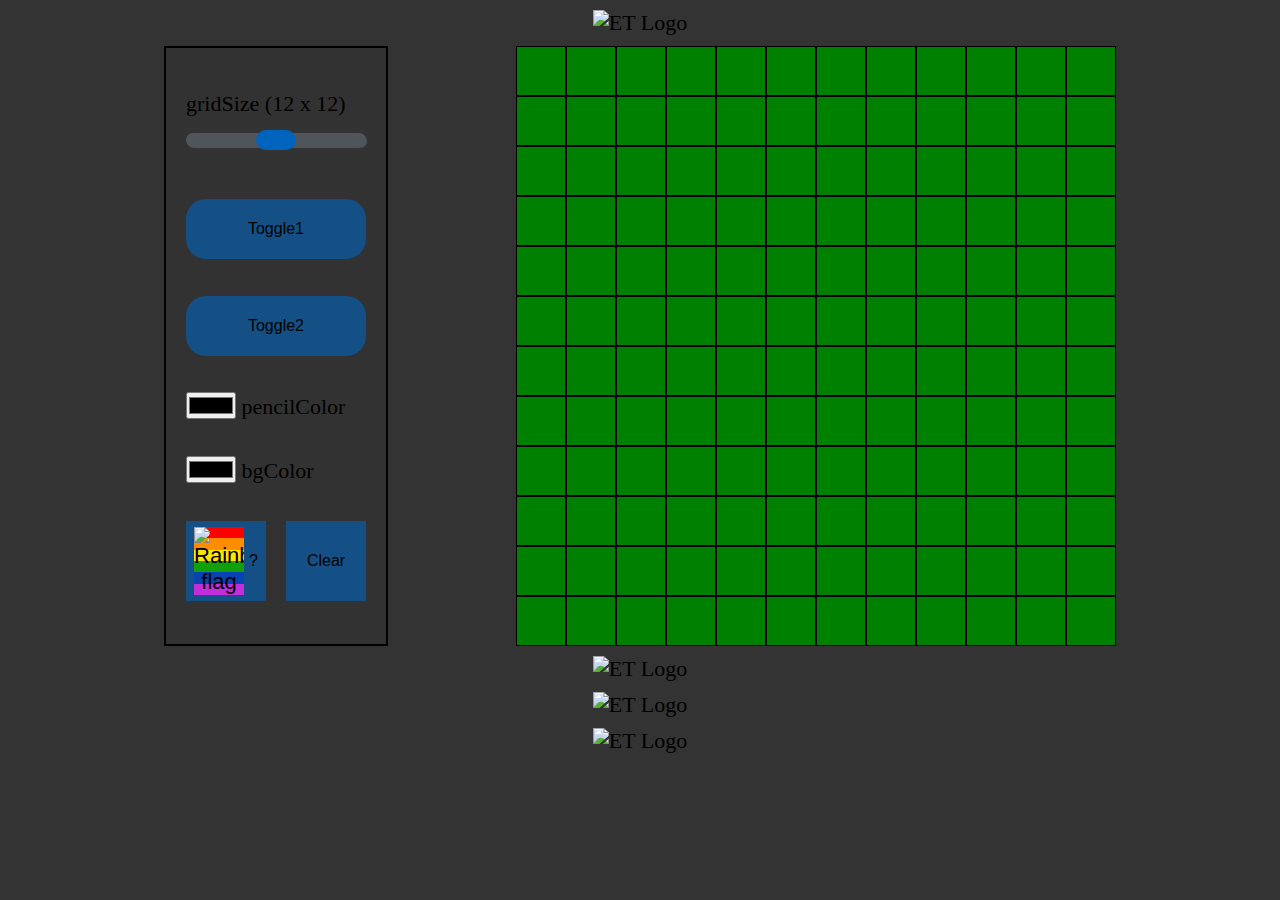
==== index.html @ dad76509 "New changes to the script, began addind button functionalities" ====
<!DOCTYPE html>
<html lang="en">
<head>
    <meta charset="UTF-8">
    <meta http-equiv="X-UA-Compatible" content="IE=edge">
    <meta name="viewport" content="width=device-width, initial-scale=1.0">
    <title>Etch-a-Sketch</title>
    <link rel="stylesheet" href="style.css">
    <script src="script.js" defer></script>
</head>
<body>
    <div class="header">
        <div class="et-logo">
            <img src="/images/et.jpg" onclick="openUrl()" alt="ET Logo">
        </div>
    </div>
    
    <div class="wrapper">
        
        <div class="command-menu">
            
            <div class="grid-size-input">
                <div class="grid-size-display"> gridSize (N x M)</div>
                <input type="range" class="grid-size-range">
            </div>

            <button class="toggle-switch">Toggle1</button>
            <button class="toggle-switch">Toggle2</button>
            
            <div class="pencil-color-input">
                <input type="color" class="pencilColorChanger">
                pencilColor
            </div>
            
            <div class="pencil-color-input">
                <input type="color" class="bgColorChanger">
                bgColor
            </div>
            
            <div class="btn-row">
                <button class="rainbow-btn">
                    <img src="images/lgbt.jpg" class='lgbt' alt="Rainbow flag">  ?
                </button>    
                <button class="reset-btn">Clear</button>    
            </div>


        </div>


        
        <div class="gridContainer"></div>
    </div>


    <div class="header">
        <div class="et-logo">
            <img src="/images/et.jpg" onclick="openUrl()" alt="ET Logo">
        </div>
    </div>

    <div class="header">
        <div class="et-logo">
            <img src="/images/et.jpg" onclick="openUrl()" alt="ET Logo">
        </div>
    </div>

    <div class="header">
        <div class="et-logo">
            <img src="/images/et.jpg" onclick="openUrl()" alt="ET Logo">
        </div>
    </div>


</body>
</html>
---- style.css ----
:root {
    --javascript-blue-dark: rgb(0, 72, 136);
    --javascript-blue: rgba(0,100,190,1);
    --javascript-blue-light: rgba(0,100,190,0.6);
    --python-yellow: rgba(255,210,65,1);
    --python-blue: rgba(52,112,163);
    --dark-grey: rgba(51,51,51,1);
    --light-grey: rgba(51,51,51,0.2);
    --transition-time: 0.4s;
    --transition-scale: 1.2;
}    
* {
    font-size: 22px;
    padding:0;
    margin:0;
}    

body {
    display: flex;
    justify-content: center;
    align-items: center;
    flex-direction: column;
    background-color: var(--dark-grey);
    
}    



.header{
    padding-top:10px;
}    

.et-logo img {
    width: 60px;
    position: static;
    transition: all var(--transition-time) ease;
}    

.et-logo img:hover {
    transform: scale(var(--transition-scale));
}    

.wrapper {
    display: flex;
    flex-direction: row;
    width:100%;
    height: auto;
    margin-top: 10px;
    justify-content: center;
    gap: 10%;
}    


.gridContainer {
    display:grid;
    background-color: white;
    width: 600px;
    height: 600px;
}

.gridItem {
    background-color: #008000;
    border: 1px solid black;
}
.command-menu {
    display: inherit;
    flex-direction: column;
    padding: 25px 20px;
    justify-content: space-around;
    border: 2px solid black;
    background-color: var(--light-grey)
}    

.btn-row {
    display: flex;
    flex-direction: row;
    justify-content: space-around;
    width: 100%;
    gap: 20px;
}    

button {
    background-color: var(--javascript-blue-light);
    display:flex;
    flex-direction: row;
    justify-content: center;
    align-items: center;
    border: none;
    color: rgb(0, 0, 0);
    width: 80px;
    height: 80px;
    padding: 15px;
    text-align: center;
    font-size: 16px;
}    

.toggle-switch {
    width:100%;
    height:60px;
    border-radius: 20px;
    background-color: var(--javascript-blue-light);
}    


button:hover {
    background-color: var(--javascript-blue);
}    
button:active {
    background-color:var(--javascript-blue-dark);
}    

.lgbt {
    width:50px;
    margin-right: 5px;
    background: linear-gradient(180deg, #FE0000 16.66%,
            #FD8C00 16.66%, 33.32%,
            #FFE500 33.32%, 49.98%,
            #119F0B 49.98%, 66.64%,
            #0644B3 66.64%, 83.3%,
            #C22EDC 83.3%);
}            

input[type=range] {
    appearance: none;
    -webkit-appearance: none;
    background: var(--dark-grey)
}    

input[type=range] {
    height: 26px;
    margin: 10px 0;
    width: 100%;
  }  
  input[type=range]:focus {
    outline: none;  
  }  
  input[type=range]::-webkit-slider-runnable-track {
    width: 100%;  
    height: 14px;
    cursor: pointer;
    box-shadow: 1px 1px 1px #50555C;
    background: #50555C;
    border-radius: 14px;
    border: 0px solid #000000;
  }  
  input[type=range]::-webkit-slider-thumb {
    box-shadow: 0px 0px 0px #000000;  
    border: 0px solid #000000;
    height: 20px;
    width: 40px;
    border-radius: 12px;
    background: var(--javascript-blue);
    cursor: pointer;
    -webkit-appearance: none;
    margin-top: -3px;
  }
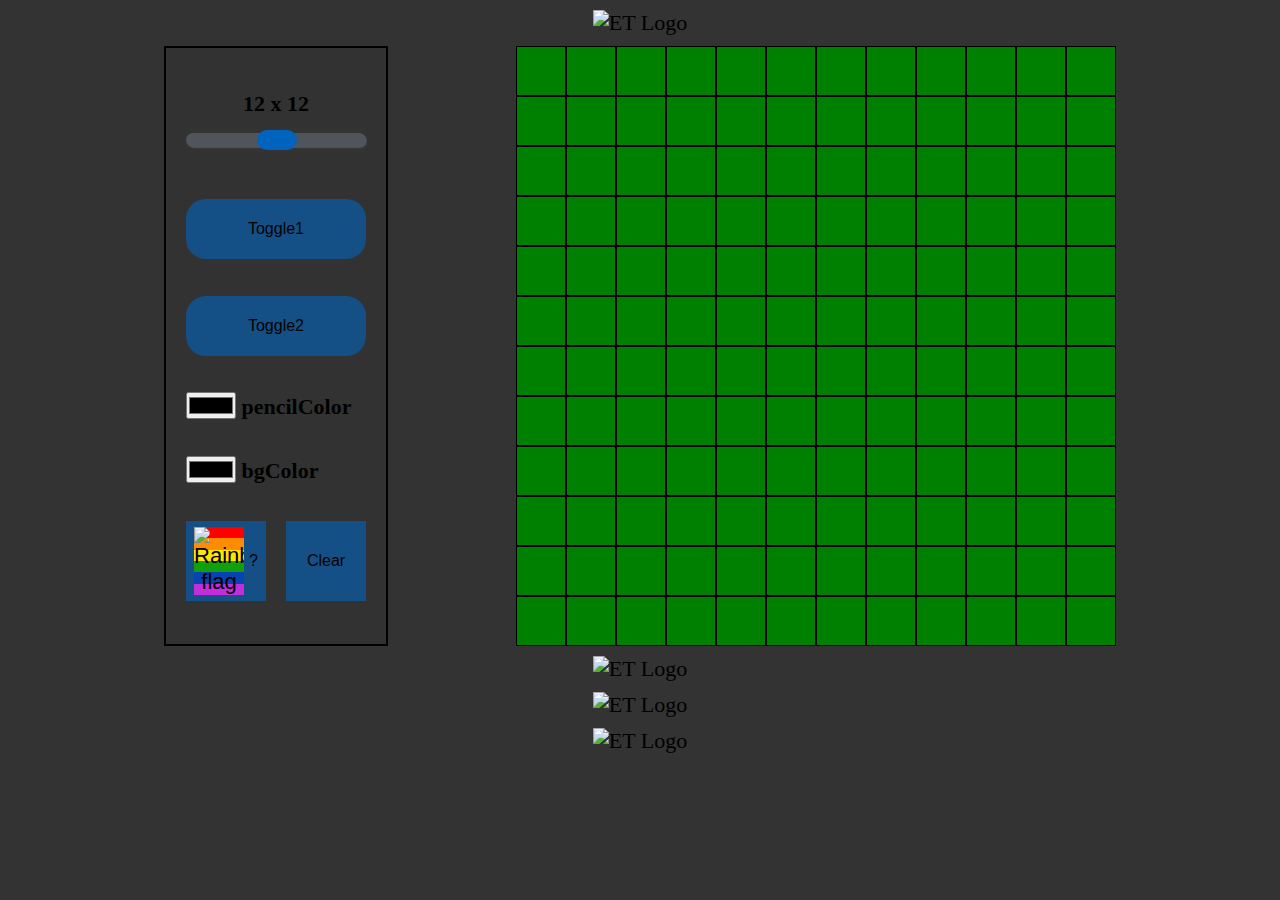
==== commit 9d6740c1: "Updating grid painting script" ====
--- a/index.html
+++ b/index.html
@@ -20,8 +20,8 @@
         <div class="command-menu">
             
             <div class="grid-size-input">
-                <div class="grid-size-display"> gridSize (N x M)</div>
-                <input type="range" class="grid-size-range">
+                <div class="grid-size-display"> N x M</div>
+                <input type="range" class="grid-size-range" min="1" max="50" step="1">
             </div>
 
             <button class="toggle-switch">Toggle1</button>
--- a/style.css
+++ b/style.css
@@ -48,7 +48,12 @@
     margin-top: 10px;
     justify-content: center;
     gap: 10%;
+    font-weight: 600;
 }    
+
+.grid-size-display {
+    text-align: center;
+}
 
 
 .gridContainer {
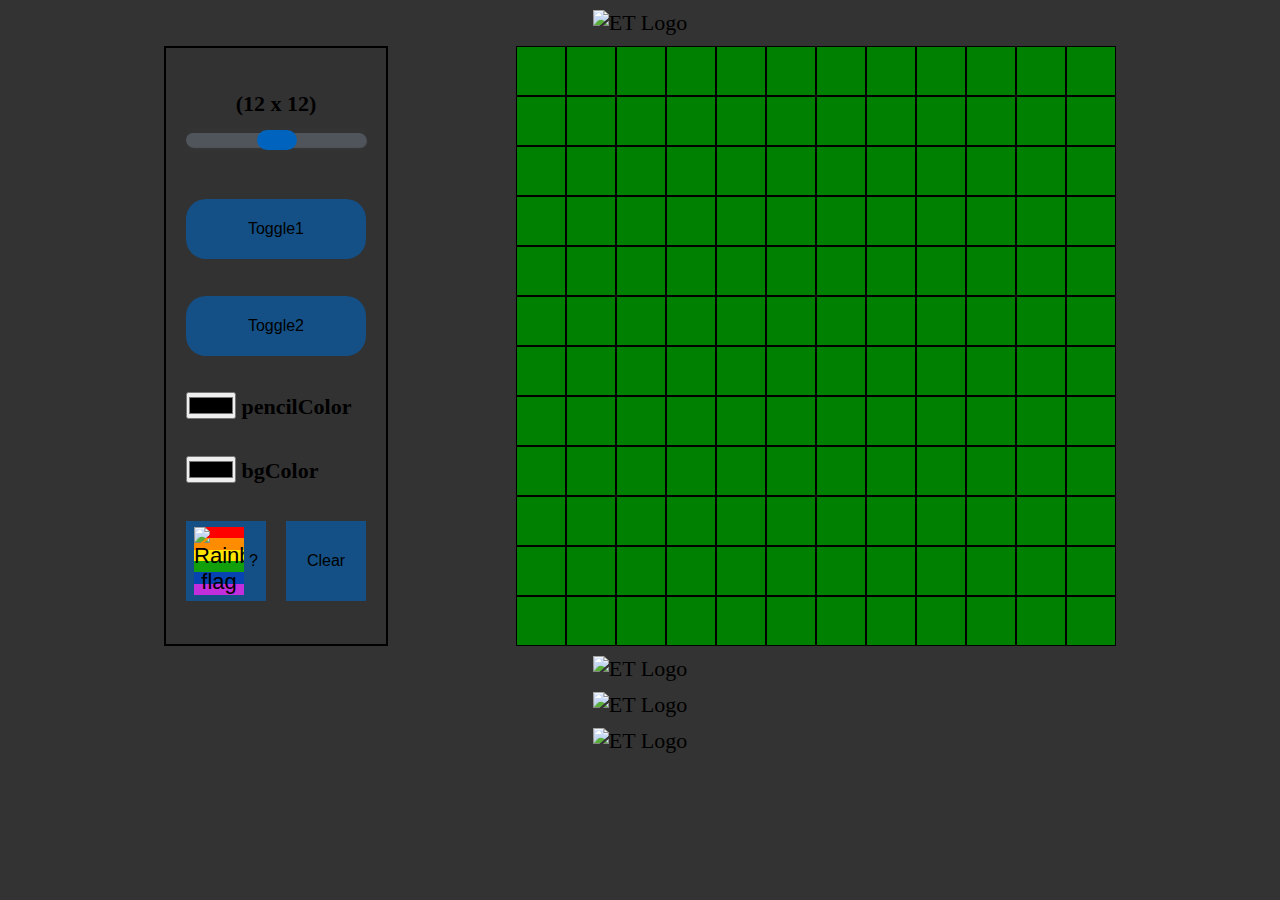
==== commit 56a99656: "Updating minor script for bgColorUpdate" ====
--- a/index.html
+++ b/index.html
@@ -20,7 +20,7 @@
         <div class="command-menu">
             
             <div class="grid-size-input">
-                <div class="grid-size-display"> N x M</div>
+                <div class="grid-size-display"></div>
                 <input type="range" class="grid-size-range" min="1" max="50" step="1">
             </div>
 
--- a/style.css
+++ b/style.css
@@ -23,7 +23,6 @@
     background-color: var(--dark-grey);
     
 }    
-
 
 
 .header{
@@ -65,8 +64,11 @@
 
 .gridItem {
     background-color: #008000;
-    border: 1px solid black;
+    border: 1px solid #000000;
 }
+
+
+
 .command-menu {
     display: inherit;
     flex-direction: column;
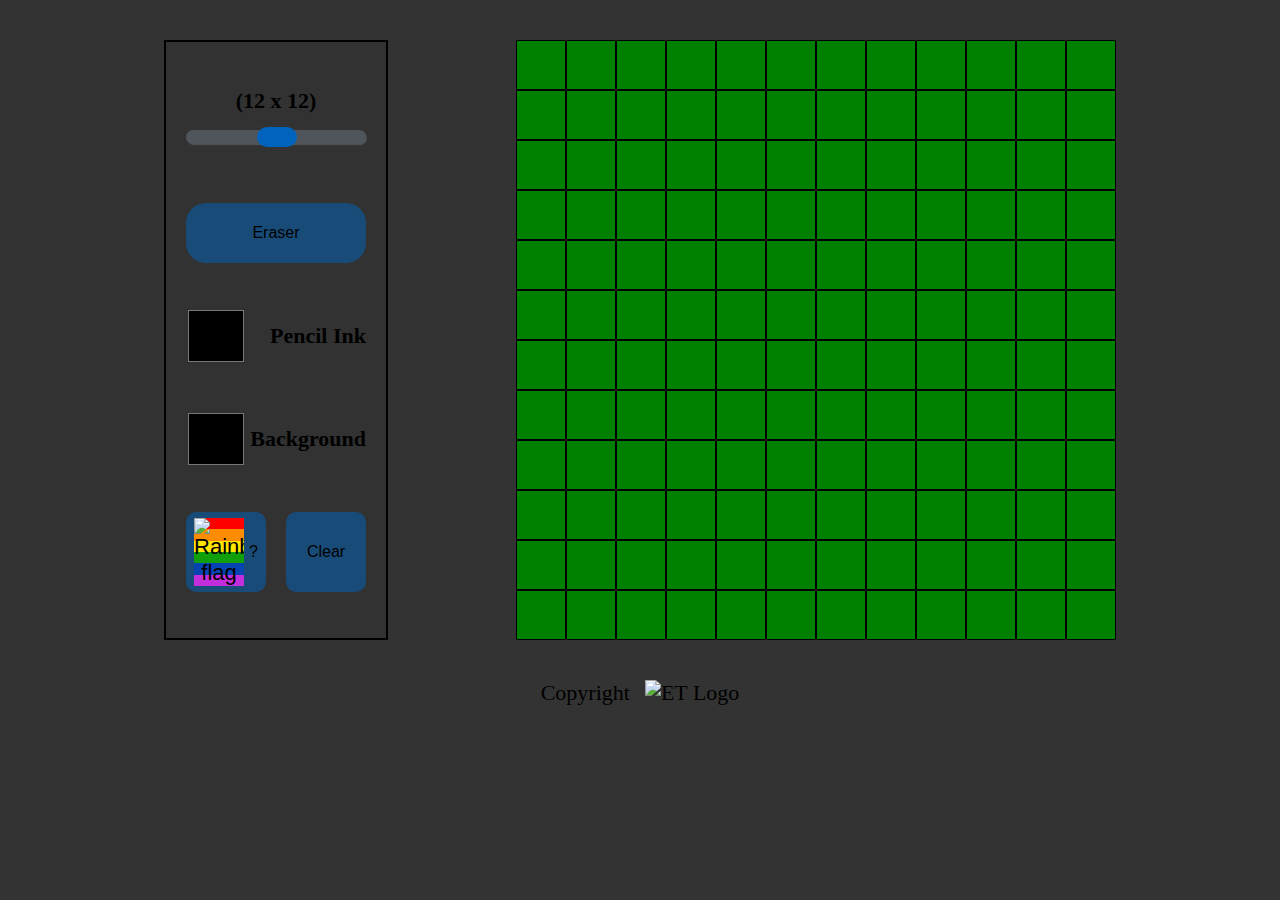
==== commit b24ea3ed: "Main project done, rainbow feature missing" ====
--- a/index.html
+++ b/index.html
@@ -9,11 +9,6 @@
     <script src="script.js" defer></script>
 </head>
 <body>
-    <div class="header">
-        <div class="et-logo">
-            <img src="/images/et.jpg" onclick="openUrl()" alt="ET Logo">
-        </div>
-    </div>
     
     <div class="wrapper">
         
@@ -24,17 +19,16 @@
                 <input type="range" class="grid-size-range" min="1" max="50" step="1">
             </div>
 
-            <button class="toggle-switch">Toggle1</button>
-            <button class="toggle-switch">Toggle2</button>
+            <button class="toggle-switch eraser">Eraser</button>
             
             <div class="pencil-color-input">
                 <input type="color" class="pencilColorChanger">
-                pencilColor
+                Pencil Ink
             </div>
             
             <div class="pencil-color-input">
                 <input type="color" class="bgColorChanger">
-                bgColor
+                Background
             </div>
             
             <div class="btn-row">
@@ -43,29 +37,17 @@
                 </button>    
                 <button class="reset-btn">Clear</button>    
             </div>
-
-
+            
+            
         </div>
-
-
+        
+        
         
         <div class="gridContainer"></div>
     </div>
 
-
     <div class="header">
-        <div class="et-logo">
-            <img src="/images/et.jpg" onclick="openUrl()" alt="ET Logo">
-        </div>
-    </div>
-
-    <div class="header">
-        <div class="et-logo">
-            <img src="/images/et.jpg" onclick="openUrl()" alt="ET Logo">
-        </div>
-    </div>
-
-    <div class="header">
+        Copyright   
         <div class="et-logo">
             <img src="/images/et.jpg" onclick="openUrl()" alt="ET Logo">
         </div>
--- a/style.css
+++ b/style.css
@@ -1,7 +1,7 @@
 :root {
-    --javascript-blue-dark: rgb(0, 72, 136);
+    --javascript-blue-dark: rgb(20, 100, 150, 1);
     --javascript-blue: rgba(0,100,190,1);
-    --javascript-blue-light: rgba(0,100,190,0.6);
+    --javascript-blue-light: rgba(0,100,190,0.5);
     --python-yellow: rgba(255,210,65,1);
     --python-blue: rgba(52,112,163);
     --dark-grey: rgba(51,51,51,1);
@@ -27,6 +27,10 @@
 
 .header{
     padding-top:10px;
+    display: flex;
+    justify-content: center;
+    gap: 15px;
+    align-items: center;
 }    
 
 .et-logo img {
@@ -44,7 +48,8 @@
     flex-direction: row;
     width:100%;
     height: auto;
-    margin-top: 10px;
+    margin-top: 40px;
+    margin-bottom: 30px;
     justify-content: center;
     gap: 10%;
     font-weight: 600;
@@ -65,6 +70,26 @@
 .gridItem {
     background-color: #008000;
     border: 1px solid #000000;
+}
+
+.pencil-color-input,
+.bg-color-input {
+    display:flex;
+    flex-direction: row;
+    justify-content: space-between;
+    align-items: center;
+}
+
+.pencilColorChanger,
+.bgColorChanger {
+    -webkit-appearance: none;
+    -moz-appearance: none;
+    appearance: none;
+    background-color: transparent;
+    width: 60px;
+    height: 60px;
+    cursor: pointer;
+    border: none;
 }
 
 
@@ -99,15 +124,20 @@
     padding: 15px;
     text-align: center;
     font-size: 16px;
+    border-radius: 10px;
 }    
 
-.toggle-switch {
+.eraser {
     width:100%;
     height:60px;
     border-radius: 20px;
     background-color: var(--javascript-blue-light);
 }    
 
+.eraser-toggled {
+    background-color: var(--javascript-blue-dark);
+    border: 5px solid rgba(0,0,0, 0.7);
+}
 
 button:hover {
     background-color: var(--javascript-blue);
